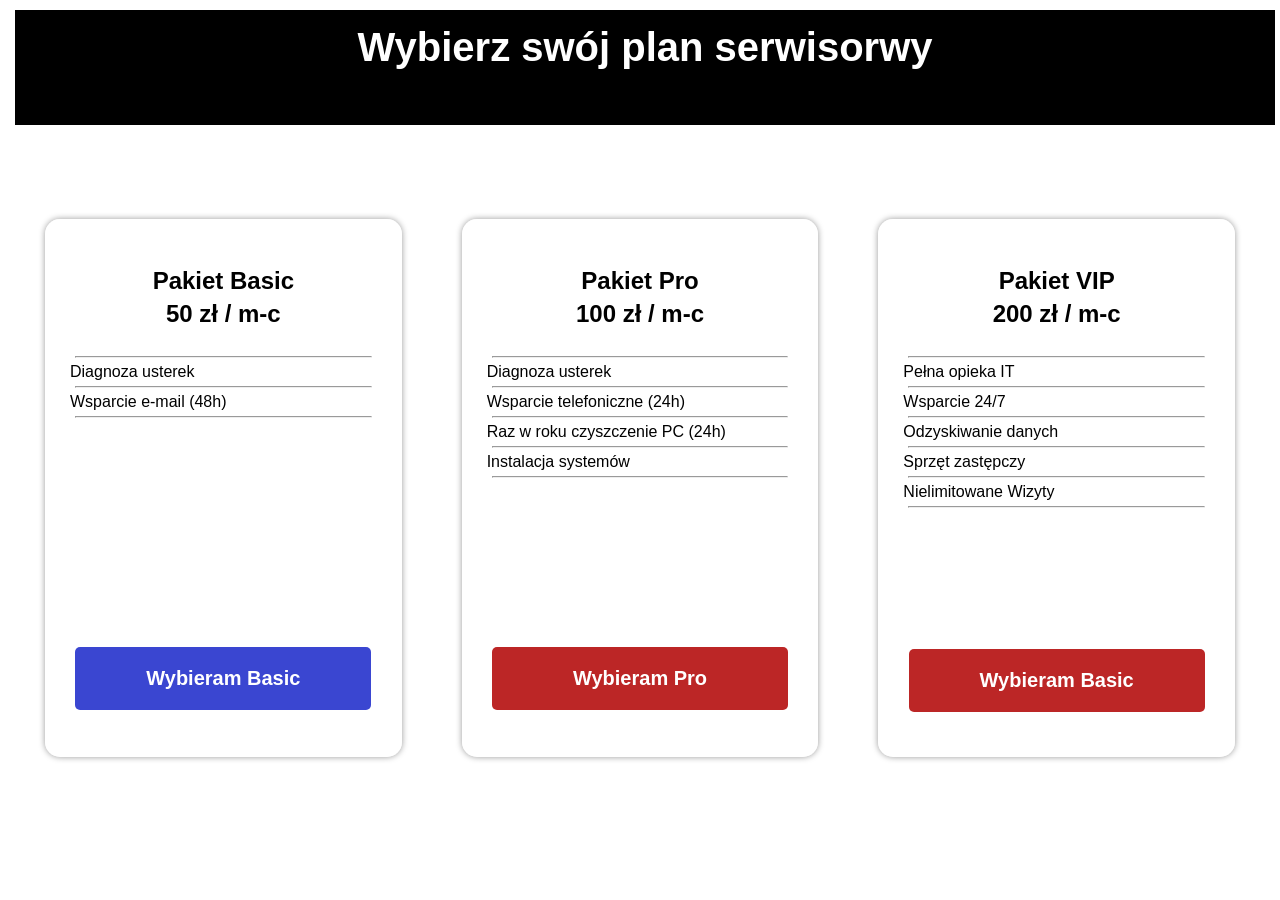
==== strona-2/index.html @ 8c53c69e "Add files via upload" ====
<!DOCTYPE html>
<html lang="en">
<head>
    <meta charset="UTF-8">
    <meta name="viewport" content="width=device-width, initial-scale=1.0">
    <title>Dokument</title>
    <link rel="stylesheet" href="style.css">
</head>
<body>
    <header>
        <h1>Wybierz swój plan serwisorwy</h1>
    </header> <br><br><br>

    <main>
        <section>
            <span class="center">
                <h2>Pakiet Basic</h2>
                <h1>50 zł / m-c</h1> 
            </span>

            <hr>
            Diagnoza usterek <br> <hr>
            Wsparcie e-mail (48h) <hr> <br><br><br><br><br><br><br><br>
            <article id="Basic"><b>Wybieram Basic</b></article>
        </section>
        
        <section>
            <span class="center">
                <h2>Pakiet Pro</h2>
                <h1>100 zł / m-c</h1> 
            </span>

            <hr>
            Diagnoza usterek <br> <hr>
            Wsparcie telefoniczne (24h) <hr> 
            Raz w roku czyszczenie PC (24h) <hr> 
            Instalacja systemów <hr>
            <br><br><br><br><br><br><br><br>
            <article id="Pro"><b>Wybieram Pro</b></article>
        </section>
        
        <section>
            <span class="center">
                <h2>Pakiet VIP</h2>
                <h1>200 zł / m-c</h1> 
            </span>

            <hr>
            Pełna opieka IT <br> <hr>
            Wsparcie 24/7 <hr> 
            Odzyskiwanie danych <hr>
            Sprzęt zastępczy <hr>
            Nielimitowane Wizyty <hr>
            
            <br><br><br><br><br><br><br>
            <article id="VIP"><b>Wybieram Basic</b></article>
        </section>
    </main>
</body>
</html>
---- strona-2/style.css ----
* {
    font-family: Arial;
    margin: 5px;
}


#Basic {
    width: 90%;
    background-color: rgb(58, 70, 209);
    margin: auto;
    color: white;
    font-size: 20px;
    padding: 10px;
    text-align: center;
    border-radius: 5px;
    padding-top: 20px;
    padding-bottom: 20px;
    margin-top: 80px;
}

header {
    font-size: 20px;
    width: 100%;
    background-color: black;
    color: white;
    height: 75px;
    justify-content: center;
    text-align: center;
    padding-top: 10px;   
    padding-bottom: 30px;
}

main {
    display: flex;
    justify-content: center;
}

section {
    width: 360px;
    margin: 30px;
    background-color: rgba(255, 255, 255, 0.706);
    box-shadow: 0 0 6px rgba(0, 0, 0, 0.4);
    border-radius: 15px;
    padding: 25px;
    
}


.center {

    text-align: center;
}

#Pro {
    width: 90%;
    background-color: rgb(188, 38, 38);
    margin: auto;
    color: white;
    font-size: 20px;
    padding: 10px;
    text-align: center;
    border-radius: 5px;
    padding-top: 20px;
    padding-bottom: 20px;
    margin-bottom: 20px;
    margin-top: 20px;
}

#VIP {
    width: 90%;
    background-color: rgb(188, 38, 38);
    margin: auto;
    color: white;
    font-size: 20px;
    padding: 10px;
    text-align: center;
    border-radius: 5px;
    padding-top: 20px;
    padding-bottom: 20px;
    margin-bottom: 20px;
    margin-top: 10px;
}
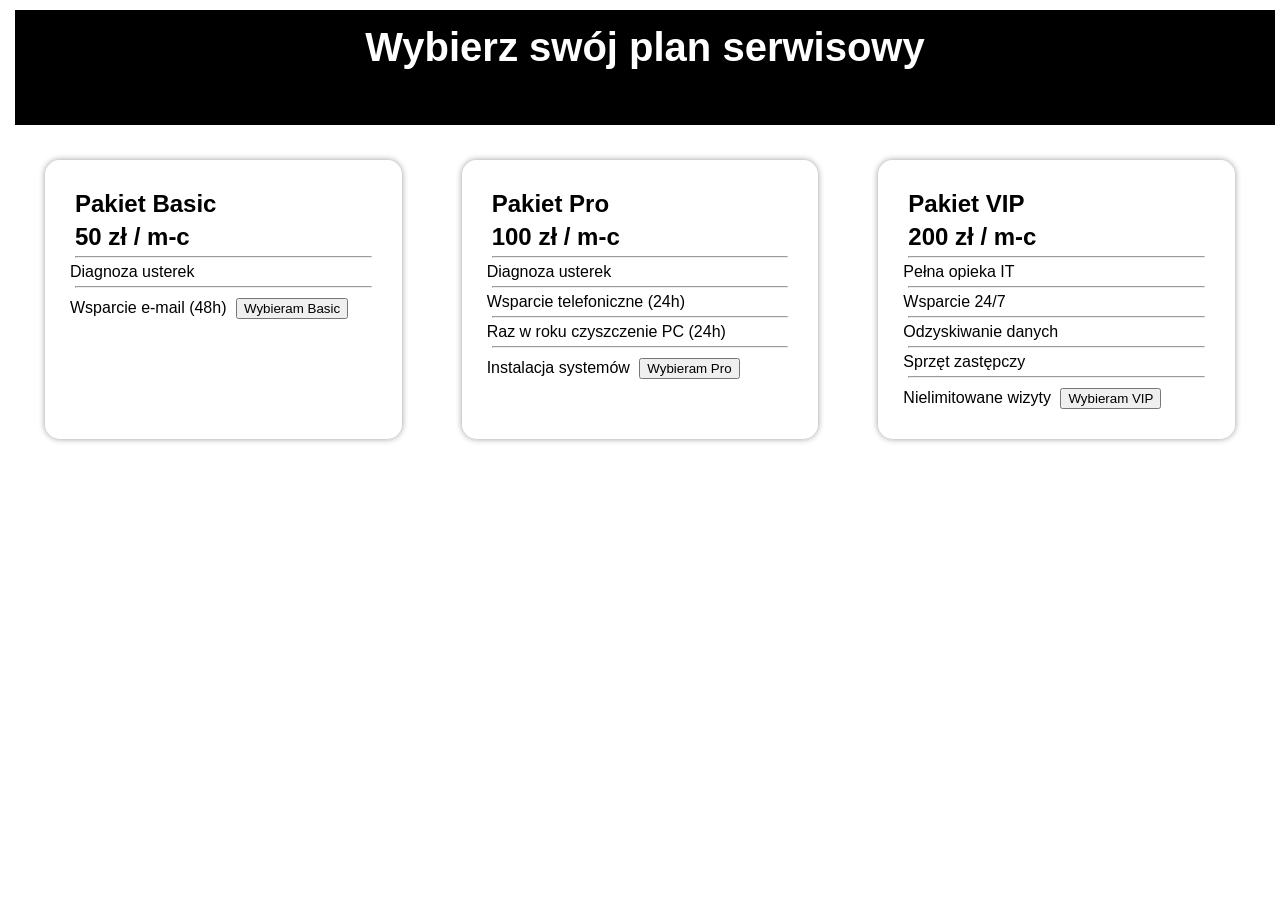
==== commit ad8438ca: "Update index.html" ====
--- a/strona-2/index.html
+++ b/strona-2/index.html
@@ -1,60 +1,67 @@
 <!DOCTYPE html>
-<html lang="en">
+<html lang="pl">
 <head>
     <meta charset="UTF-8">
     <meta name="viewport" content="width=device-width, initial-scale=1.0">
-    <title>Dokument</title>
+    <title>Plany serwisowe</title>
     <link rel="stylesheet" href="style.css">
 </head>
+
 <body>
-    <header>
-        <h1>Wybierz swój plan serwisorwy</h1>
-    </header> <br><br><br>
 
-    <main>
-        <section>
-            <span class="center">
-                <h2>Pakiet Basic</h2>
-                <h1>50 zł / m-c</h1> 
-            </span>
+<header>
+    <h1>Wybierz swój plan serwisowy</h1>
+</header>
 
-            <hr>
-            Diagnoza usterek <br> <hr>
-            Wsparcie e-mail (48h) <hr> <br><br><br><br><br><br><br><br>
-            <article id="Basic"><b>Wybieram Basic</b></article>
-        </section>
-        
-        <section>
-            <span class="center">
-                <h2>Pakiet Pro</h2>
-                <h1>100 zł / m-c</h1> 
-            </span>
+<main>
 
-            <hr>
-            Diagnoza usterek <br> <hr>
-            Wsparcie telefoniczne (24h) <hr> 
-            Raz w roku czyszczenie PC (24h) <hr> 
-            Instalacja systemów <hr>
-            <br><br><br><br><br><br><br><br>
-            <article id="Pro"><b>Wybieram Pro</b></article>
-        </section>
-        
-        <section>
-            <span class="center">
-                <h2>Pakiet VIP</h2>
-                <h1>200 zł / m-c</h1> 
-            </span>
+    <section>
+        <h2>Pakiet Basic</h2>
+        <h1>50 zł / m-c</h1>
 
-            <hr>
-            Pełna opieka IT <br> <hr>
-            Wsparcie 24/7 <hr> 
-            Odzyskiwanie danych <hr>
-            Sprzęt zastępczy <hr>
-            Nielimitowane Wizyty <hr>
-            
-            <br><br><br><br><br><br><br>
-            <article id="VIP"><b>Wybieram Basic</b></article>
-        </section>
-    </main>
+        <hr>
+        Diagnoza usterek
+        <hr>
+        Wsparcie e-mail (48h)
+
+        <button class="basic">Wybieram Basic</button>
+    </section>
+
+    <section>
+        <h2>Pakiet Pro</h2>
+        <h1>100 zł / m-c</h1>
+
+        <hr>
+        Diagnoza usterek
+        <hr>
+        Wsparcie telefoniczne (24h)
+        <hr>
+        Raz w roku czyszczenie PC (24h)
+        <hr>
+        Instalacja systemów
+
+        <button class="pro">Wybieram Pro</button>
+    </section>
+
+    <section>
+        <h2>Pakiet VIP</h2>
+        <h1>200 zł / m-c</h1>
+
+        <hr>
+        Pełna opieka IT
+        <hr>
+        Wsparcie 24/7
+        <hr>
+        Odzyskiwanie danych
+        <hr>
+        Sprzęt zastępczy
+        <hr>
+        Nielimitowane wizyty
+
+        <button class="vip">Wybieram VIP</button>
+    </section>
+
+</main>
+
 </body>
-</html>+</html>
